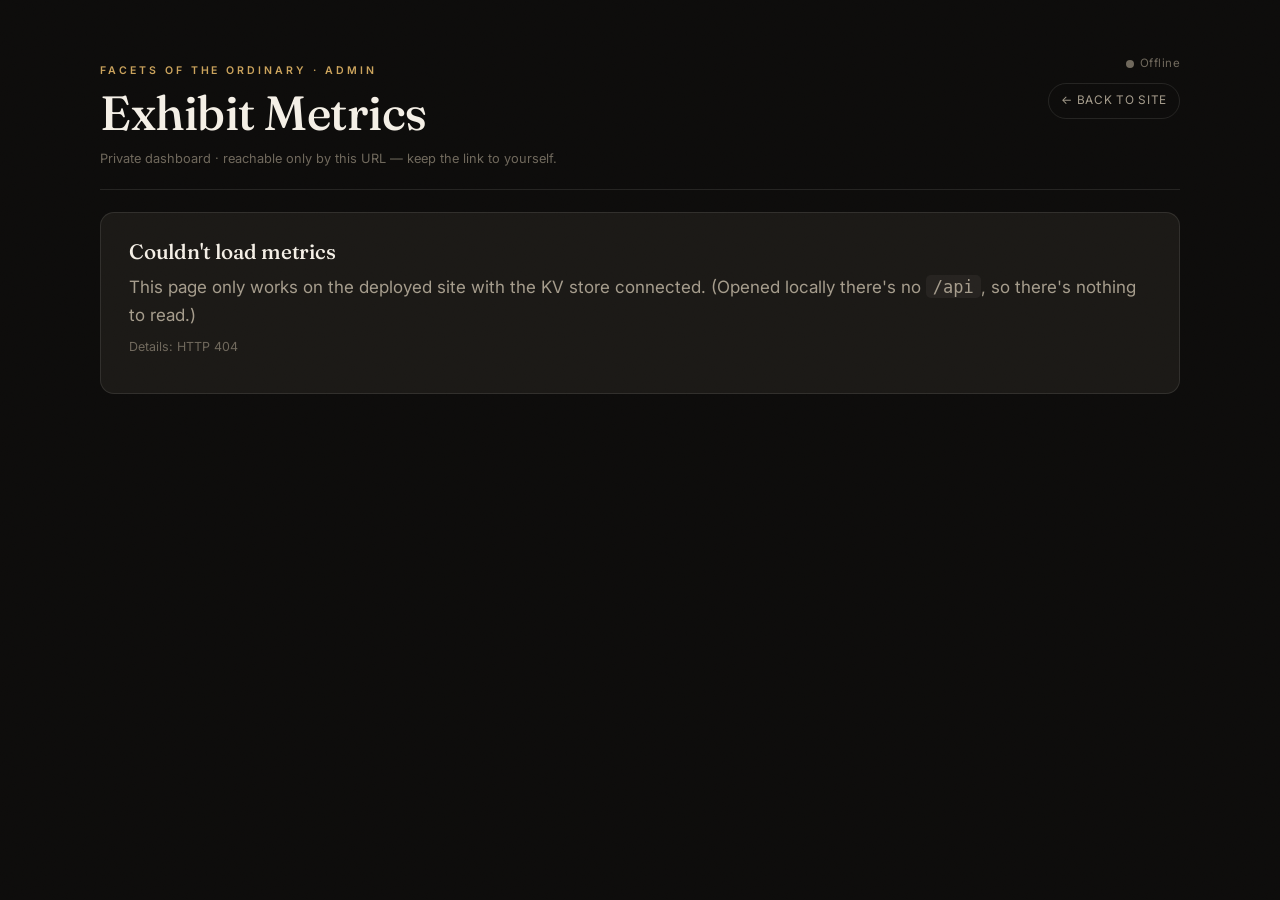
==== admin.html @ 2cab5c93 "Admin metrics: live auto-refresh + auto-generated insights; batch KV reads via pipeline - admin.js p" ====
<!DOCTYPE html>
<html lang="en">
<head>
  <meta charset="UTF-8">
  <meta name="viewport" content="width=device-width, initial-scale=1.0">
  <meta name="robots" content="noindex, nofollow">

  <link rel="icon" type="image/svg+xml" href="images/favicon.svg">
  <link rel="icon" href="images/favicon.ico" sizes="any">

  <title>Exhibit Metrics · Facets of the Ordinary</title>

  <link rel="preconnect" href="https://fonts.googleapis.com">
  <link rel="preconnect" href="https://fonts.gstatic.com" crossorigin>
  <link href="https://fonts.googleapis.com/css2?family=Fraunces:ital,opsz,wght@0,9..144,400;0,9..144,500;1,9..144,400&family=Inter:wght@400;500;600&display=swap" rel="stylesheet">

  <script>try{if(localStorage.getItem('foto_theme')==='light')document.documentElement.setAttribute('data-theme','light');}catch(e){}</script>
  <link rel="stylesheet" href="css/style.css">
</head>
<body class="admin-page">

  <main class="adm-wrap">
    <header class="adm-top">
      <div>
        <span class="adm-eyebrow">Facets of the Ordinary · Admin</span>
        <h1>Exhibit Metrics</h1>
        <p class="adm-lock">Private dashboard · reachable only by this URL — keep the link to yourself.</p>
      </div>
      <div class="adm-top-right">
        <span class="adm-live off" id="adm-live"><span class="dot"></span> Connecting…</span>
        <a class="adm-back" href="index.html">← Back to site</a>
      </div>
    </header>

    <div id="adm-app"><!-- rendered by js/admin.js --></div>
  </main>

  <script src="js/data.js"></script>
  <script src="js/admin.js"></script>
</body>
</html>
---- css/style.css ----
/* =====================================================================
   FACETS OF THE ORDINARY — Photo Exhibit
   ---------------------------------------------------------------------
   BRANDING TOKENS  ▸  Edit the values in :root below to match the exact
   palette and fonts from your AI Studio design. Everything on the site
   reads from these variables, so changing them re-skins the whole site.
   ===================================================================== */

:root {
  /* ---- Colour palette (swap to your brand colours) ---- */
  --bg:        #0d0c0b;   /* page background (warm near-black) */
  --bg-2:      #141210;   /* alternate section background     */
  --surface:   #1b1916;   /* cards, panels                    */
  --surface-2: #262320;   /* raised surfaces, inputs          */
  --text:      #f4efe6;   /* primary text (warm white)        */
  --muted:     #a59c8c;   /* secondary text                   */
  --faint:     #6f685c;   /* tertiary / hints                 */
  --accent:    #cba35c;   /* primary accent (warm gold)       */
  --accent-2:  #e7d4ab;   /* lighter accent                   */
  --line:      rgba(244, 239, 230, 0.10); /* hairline borders */
  --heart:     #ff5a6e;   /* like / heart colour              */

  /* Buttons / accent-filled controls — theme-aware (see light theme below) */
  --btn-bg:       var(--accent);   /* primary button background */
  --btn-fg:       #1a1407;         /* text ON the primary button (high contrast) */
  --btn-bg-hover: var(--accent-2);

  /* ---- Typography (swap to your brand fonts) ---- */
  --font-display: "Fraunces", "Times New Roman", serif;
  --font-body:    "Inter", system-ui, -apple-system, sans-serif;

  /* ---- Spacing / layout ---- */
  --maxw: 1280px;
  --gutter: clamp(20px, 5vw, 72px);
  --nav-h: 76px;
  --radius: 14px;
  --ease: cubic-bezier(0.22, 1, 0.36, 1);
}

/* ===================== Light theme =====================
   Activated by  <html data-theme="light">  (toggled in the nav).
   Only the colour tokens change — every component reads from them.   */
:root[data-theme="light"] {
  --bg:        #f4efe4;
  --bg-2:      #ebe3d4;
  --surface:   #fdfaf3;
  --surface-2: #efe8db;
  --text:      #211c14;
  --muted:     #5f574a;
  --faint:     #8c8474;
  --accent:    #8a5e12;   /* deeper gold — readable as text on light */
  --accent-2:  #6e4a0e;
  --line:      rgba(33, 28, 20, 0.13);
  --heart:     #e23b54;
  --btn-bg:       #211c14;   /* dark pill on light bg */
  --btn-fg:       #f6f1e6;   /* light text on the dark pill */
  --btn-bg-hover: #3a3327;
}
:root[data-theme="light"] body::after { mix-blend-mode: multiply; opacity: 0.05; }
:root[data-theme="light"] .hero-bg img { filter: brightness(0.78) saturate(0.95); }
/* keep the hero readable: its text sits over the page-colour fade at the bottom */

/* ===================== Reset / base ===================== */
*, *::before, *::after { box-sizing: border-box; margin: 0; padding: 0; }

html { scroll-behavior: smooth; -webkit-text-size-adjust: 100%; }
html.lenis, html.lenis body { height: auto; }
.lenis.lenis-smooth { scroll-behavior: auto !important; }

body {
  background: var(--bg);
  color: var(--text);
  font-family: var(--font-body);
  font-size: 17px;
  line-height: 1.65;
  -webkit-font-smoothing: antialiased;
  text-rendering: optimizeLegibility;
  overflow-x: hidden;
}

img { display: block; max-width: 100%; }
a { color: inherit; text-decoration: none; }
button { font-family: inherit; cursor: pointer; border: none; background: none; color: inherit; }
ul { list-style: none; }

h1, h2, h3, h4 { font-family: var(--font-display); font-weight: 500; line-height: 1.04; letter-spacing: -0.01em; }

.display {
  font-family: var(--font-display);
  font-weight: 400;
  font-size: clamp(2.8rem, 9vw, 8.5rem);
  line-height: 0.96;
  letter-spacing: -0.02em;
}

.eyebrow {
  font-family: var(--font-body);
  font-size: 0.74rem;
  letter-spacing: 0.32em;
  text-transform: uppercase;
  color: var(--accent);
  font-weight: 600;
}

.muted { color: var(--muted); }

/* Subtle film grain over the whole page for an exhibit feel */
body::after {
  content: "";
  position: fixed;
  inset: 0;
  pointer-events: none;
  z-index: 9999;
  opacity: 0.04;
  mix-blend-mode: overlay;
  background-image: url("data:image/svg+xml,%3Csvg xmlns='http://www.w3.org/2000/svg' width='120' height='120'%3E%3Cfilter id='n'%3E%3CfeTurbulence type='fractalNoise' baseFrequency='0.9' numOctaves='2'/%3E%3C/filter%3E%3Crect width='100%25' height='100%25' filter='url(%23n)'/%3E%3C/svg%3E");
}

.wrap { width: min(100% - calc(var(--gutter) * 2), var(--maxw)); margin-inline: auto; }
section { position: relative; }

/* ===================== Buttons ===================== */
.btn {
  display: inline-flex;
  align-items: center;
  gap: 0.6em;
  padding: 0.9em 1.6em;
  border-radius: 100px;
  font-size: 0.82rem;
  letter-spacing: 0.08em;
  text-transform: uppercase;
  font-weight: 600;
  transition: transform 0.4s var(--ease), background 0.3s, color 0.3s, border-color 0.3s;
  border: 1px solid transparent;
}
.btn .arrow { transition: transform 0.4s var(--ease); }
.btn:hover .arrow { transform: translateX(4px); }
.btn-primary { background: var(--btn-bg); color: var(--btn-fg); }
.btn-primary:hover { background: var(--btn-bg-hover); transform: translateY(-2px); }
.btn-ghost { border-color: var(--line); color: var(--text); }
.btn-ghost:hover { border-color: var(--accent); color: var(--accent); }

/* ===================== Navigation ===================== */
.nav {
  position: fixed;
  inset: 0 0 auto 0;
  height: var(--nav-h);
  display: flex;
  align-items: center;
  z-index: 1000;
  transition: background 0.5s var(--ease), backdrop-filter 0.5s, border-color 0.5s;
  border-bottom: 1px solid transparent;
}
.nav.scrolled {
  background: color-mix(in srgb, var(--bg) 78%, transparent);
  backdrop-filter: blur(16px) saturate(140%);
  border-bottom-color: var(--line);
}
.nav .wrap { display: flex; align-items: center; justify-content: space-between; width: min(100% - calc(var(--gutter)*2), var(--maxw)); }
.brand { display: flex; align-items: center; gap: 0.7rem; font-family: var(--font-display); font-size: 1.15rem; letter-spacing: -0.01em; }
.brand .mark {
  width: 30px; height: 30px; flex: none;
  border: 1.5px solid var(--accent);
  border-radius: 50%;
  display: grid; place-items: center;
  position: relative;
}
.brand .mark::before { content: ""; width: 9px; height: 9px; background: var(--accent); border-radius: 50%; }
.brand small { display: block; font-family: var(--font-body); font-size: 0.58rem; letter-spacing: 0.28em; text-transform: uppercase; color: var(--muted); margin-top: 2px; }

.nav-links { display: flex; align-items: center; gap: 2.2rem; }
.nav-links a:not(.nav-cta) { font-size: 0.82rem; letter-spacing: 0.06em; text-transform: uppercase; color: var(--muted); position: relative; padding: 0.3rem 0; transition: color 0.3s; }
.nav-links a:not(.nav-cta)::after { content: ""; position: absolute; left: 0; bottom: 0; height: 1px; width: 0; background: var(--accent); transition: width 0.35s var(--ease); }
.nav-links a:not(.nav-cta):hover, .nav-links a:not(.nav-cta).active { color: var(--text); }
.nav-links a:not(.nav-cta).active::after, .nav-links a:not(.nav-cta):hover::after { width: 100%; }

.nav-cta { font-size: 0.78rem; padding: 0.7em 1.3em; }

/* Right-side nav cluster + theme toggle */
.nav-right { display: flex; align-items: center; gap: 1.2rem; }
.theme-toggle { width: 42px; height: 42px; flex: none; border-radius: 50%; border: 1px solid var(--line); display: grid; place-items: center; color: var(--text); transition: border-color 0.3s, color 0.3s, transform 0.2s; }
.theme-toggle:hover { border-color: var(--accent); color: var(--accent); }
.theme-toggle:active { transform: scale(0.9); }
.theme-toggle svg { width: 19px; height: 19px; }
.theme-toggle .ico-moon { display: none; }
:root[data-theme="light"] .theme-toggle .ico-sun { display: none; }
:root[data-theme="light"] .theme-toggle .ico-moon { display: block; }

.burger { display: none; flex-direction: column; gap: 5px; width: 30px; height: 30px; justify-content: center; align-items: flex-end; z-index: 1100; }
.burger span { display: block; height: 2px; width: 26px; background: var(--text); transition: transform 0.4s var(--ease), opacity 0.3s, width 0.3s; }
.burger.open span:nth-child(1) { transform: translateY(7px) rotate(45deg); }
.burger.open span:nth-child(2) { opacity: 0; }
.burger.open span:nth-child(3) { transform: translateY(-7px) rotate(-45deg); width: 26px; }

/* ===================== Hero ===================== */
.hero {
  min-height: 100svh;
  display: flex;
  align-items: flex-end;
  padding-bottom: clamp(48px, 9vh, 110px);
  overflow: hidden;
}
.hero-bg { position: absolute; inset: 0; z-index: -2; }
.hero-bg img { width: 100%; height: 120%; object-fit: cover; filter: brightness(0.5) saturate(0.9); will-change: transform; }
.hero::before {
  content: ""; position: absolute; inset: 0; z-index: -1;
  background:
    /* top scrim — keeps the nav legible over bright spots */
    linear-gradient(to bottom, color-mix(in srgb, var(--bg) 90%, transparent) 0%, transparent 26%),
    /* bottom scrim — keeps the eyebrow + headline + paragraph legible */
    linear-gradient(to top, var(--bg) 8%, color-mix(in srgb, var(--bg) 62%, transparent) 50%, transparent 82%),
    /* gentle overall wash so blown-out windows don't fight the text */
    color-mix(in srgb, var(--bg) 24%, transparent);
}
.hero .wrap { width: min(100% - calc(var(--gutter)*2), var(--maxw)); }
.hero-eyebrow { display: flex; align-items: center; gap: 1rem; margin-bottom: 1.6rem; }
.hero-eyebrow .rule { height: 1px; width: 60px; background: var(--accent); display: inline-block; }
.hero h1 { max-width: 16ch; }
.hero h1 em { font-style: italic; color: var(--accent-2); }
.hero-sub { margin-top: 1.8rem; max-width: 46ch; font-size: 1.05rem; color: var(--muted); }
.hero-actions { margin-top: 2.6rem; display: flex; flex-wrap: wrap; gap: 1rem; }

.scroll-cue { position: absolute; left: 50%; bottom: 26px; transform: translateX(-50%); display: flex; flex-direction: column; align-items: center; gap: 0.6rem; color: var(--faint); font-size: 0.62rem; letter-spacing: 0.3em; text-transform: uppercase; }
.scroll-cue .line { width: 1px; height: 46px; background: linear-gradient(var(--accent), transparent); position: relative; overflow: hidden; }
.scroll-cue .line::after { content: ""; position: absolute; top: -50%; left: 0; width: 100%; height: 50%; background: var(--accent); animation: cue 2s var(--ease) infinite; }
@keyframes cue { 0% { top: -50%; } 100% { top: 100%; } }

/* ===================== Reveal animations ===================== */
.reveal { opacity: 0; transform: translateY(38px); transition: opacity 0.9s var(--ease), transform 0.9s var(--ease); }
.reveal.in { opacity: 1; transform: none; }
.reveal-delay-1 { transition-delay: 0.12s; }
.reveal-delay-2 { transition-delay: 0.24s; }
.reveal-delay-3 { transition-delay: 0.36s; }

/* Word-by-word statement reveal */
.statement { padding: clamp(90px, 16vh, 200px) 0; }
.statement p { font-family: var(--font-display); font-weight: 400; font-size: clamp(1.7rem, 4.4vw, 3.4rem); line-height: 1.22; letter-spacing: -0.01em; max-width: 22ch; }
.statement .word { display: inline-block; opacity: 0.16; transition: opacity 0.5s var(--ease); }
.statement .word.lit { opacity: 1; }
.statement .accent { color: var(--accent); }

/* ===================== Immersive 3D corridor ===================== */
.corridor {
  height: 100vh;
  background: radial-gradient(120% 100% at 50% 0%, var(--bg-2), var(--bg));
  overflow: hidden;
}
.corridor-stage {
  position: absolute;
  inset: 0;
  perspective: 1100px;
  perspective-origin: 50% 46%;
}
.corridor-track {
  position: absolute;
  inset: 0;
  transform-style: preserve-3d;
  will-change: transform;
}
.corridor .frame {
  position: absolute;
  top: 50%;
  left: 50%;
  width: 280px;
  margin: -190px 0 0 -140px;
  transform-style: preserve-3d;
}
.corridor .frame .matte {
  background: #100e0c;
  padding: 14px;
  border: 1px solid var(--line);
  box-shadow: 0 30px 80px rgba(0,0,0,0.6);
}
.corridor .frame img { width: 100%; height: 320px; object-fit: cover; filter: brightness(0.92); }
/* The matte behind each frame is always dark in both themes, so the caption
   text is always light (never the theme text colour, which is dark in light mode). */
.corridor .frame .cap { margin-top: 10px; font-size: 0.7rem; letter-spacing: 0.05em; color: rgba(244, 239, 230, 0.62); display: flex; justify-content: space-between; gap: 1rem; }
.corridor .frame .cap b { color: #f4efe6; font-weight: 600; }
/* depth fog */
.corridor::after {
  content: ""; position: absolute; inset: 0; pointer-events: none;
  background: radial-gradient(70% 60% at 50% 46%, transparent 30%, var(--bg) 92%);
}
.corridor-intro {
  position: absolute; z-index: 5; left: 50%; top: 12%; transform: translateX(-50%);
  text-align: center; width: 90%; pointer-events: none;
}
.corridor-intro h2 { font-size: clamp(2rem, 6vw, 4.5rem); }
.corridor-floor {
  position: absolute; left: 50%; bottom: 0; width: 200%; height: 50%;
  transform: translateX(-50%) rotateX(78deg);
  transform-origin: bottom;
  background:
    linear-gradient(transparent, rgba(203,163,92,0.05)),
    repeating-linear-gradient(90deg, transparent 0 78px, rgba(244,239,230,0.05) 78px 80px);
  pointer-events: none; opacity: 0.5;
}

/* ===================== Featured works (parallax blocks) ===================== */
.featured { padding: clamp(70px, 12vh, 150px) 0; }
.feat-head { display: flex; justify-content: space-between; align-items: flex-end; gap: 2rem; flex-wrap: wrap; margin-bottom: clamp(40px, 7vh, 90px); }
.feat-head h2 { font-size: clamp(2.2rem, 6vw, 4.8rem); max-width: 14ch; }
.feat-row { display: grid; grid-template-columns: 1fr 1fr; gap: clamp(28px, 5vw, 90px); align-items: center; margin-bottom: clamp(70px, 14vh, 170px); }
.feat-row:nth-child(even) .feat-media { order: 2; }
.feat-media { overflow: hidden; border-radius: var(--radius); position: relative; aspect-ratio: 4/5; }
.feat-media img { width: 100%; height: 116%; object-fit: cover; will-change: transform; }
.feat-media .tag { position: absolute; top: 16px; left: 16px; background: color-mix(in srgb, var(--bg) 70%, transparent); backdrop-filter: blur(8px); padding: 0.4em 0.9em; border-radius: 100px; font-size: 0.68rem; letter-spacing: 0.16em; text-transform: uppercase; color: var(--accent-2); }
.feat-body .num { font-family: var(--font-display); font-size: 1rem; color: var(--accent); display: block; margin-bottom: 1rem; }
.feat-body h3 { font-size: clamp(1.8rem, 4vw, 3rem); margin-bottom: 1rem; }
.feat-body h3 em { font-style: italic; color: var(--accent-2); }
.feat-body p { color: var(--muted); max-width: 42ch; margin-bottom: 1.5rem; }
.feat-by { display: flex; align-items: center; gap: 0.8rem; font-size: 0.85rem; }
.feat-by img { width: 38px; height: 38px; border-radius: 50%; object-fit: cover; }
.feat-by span { color: var(--faint); }
.feat-head > div { max-width: 60ch; }

/* ===================== The Collection (paginated grid) ===================== */
.collection .feat-head { margin-bottom: clamp(32px, 5vh, 60px); }
.col-grid { display: grid; grid-template-columns: repeat(4, 1fr); gap: 18px; }
.col-card { position: relative; aspect-ratio: 4/5; border-radius: var(--radius); overflow: hidden; background: var(--surface); display: block; }
.col-card img { width: 100%; height: 100%; object-fit: cover; transition: transform 0.7s var(--ease); }
.col-card:hover img { transform: scale(1.06); }
.col-tag { position: absolute; top: 10px; left: 10px; font-size: 0.62rem; letter-spacing: 0.16em; text-transform: uppercase; background: color-mix(in srgb, var(--bg) 60%, transparent); backdrop-filter: blur(6px); color: var(--accent-2); padding: 0.35em 0.75em; border-radius: 100px; }
.col-card .ov { position: absolute; inset: auto 0 0 0; padding: 1.4rem 1rem 1rem; background: linear-gradient(transparent, rgba(0,0,0,0.85)); opacity: 0; transform: translateY(10px); transition: opacity 0.4s, transform 0.4s var(--ease); }
.col-card:hover .ov { opacity: 1; transform: none; }
.col-card .ov h4 { font-family: var(--font-display); font-size: 1.1rem; color: #fff; }
.col-card .ov span { font-size: 0.76rem; color: rgba(255,255,255,0.72); }

.col-pager { display: flex; justify-content: center; align-items: center; gap: 0.4rem; margin-top: clamp(32px, 5vh, 56px); flex-wrap: wrap; }
.col-pager button { min-width: 44px; height: 44px; padding: 0 0.85rem; border-radius: 100px; border: 1px solid var(--line); color: var(--muted); font-family: var(--font-body); font-size: 0.9rem; transition: border-color 0.3s, color 0.3s, background 0.3s; }
.col-pager button:hover:not(:disabled):not(.active) { border-color: var(--accent); color: var(--text); }
.col-pager button.active { background: var(--btn-bg); color: var(--btn-fg); border-color: var(--btn-bg); }
.col-pager button:disabled { opacity: 0.35; cursor: not-allowed; }

/* ===================== Stats ===================== */
.stats { padding: clamp(60px, 10vh, 120px) 0; border-block: 1px solid var(--line); background: var(--bg-2); }
.stats-grid { display: grid; grid-template-columns: repeat(4, 1fr); gap: 2rem; }
.stat .n { font-family: var(--font-display); font-size: clamp(2.6rem, 6vw, 4.6rem); color: var(--accent-2); line-height: 1; }
.stat .l { color: var(--muted); font-size: 0.82rem; letter-spacing: 0.04em; margin-top: 0.6rem; }

/* ===================== Instructor / adviser ===================== */
.mentor { padding: clamp(70px, 12vh, 150px) 0; border-block: 1px solid var(--line); background: var(--bg-2); }
.mentor-inner { display: grid; grid-template-columns: 320px 1fr; gap: clamp(28px, 5vw, 72px); align-items: center; }
.mentor-portrait { aspect-ratio: 4/5; border-radius: var(--radius); overflow: hidden; }
.mentor-portrait img { width: 100%; height: 100%; object-fit: cover; }
.mentor-foreword { font-family: var(--font-display); font-style: italic; font-size: clamp(1.5rem, 3vw, 2.4rem); line-height: 1.3; color: var(--text); margin: 1.1rem 0 1.6rem; max-width: 28ch; }
.mentor-name { font-family: var(--font-display); font-size: 1.6rem; }
.mentor-role { color: var(--muted); font-size: 0.9rem; margin-top: 0.3rem; }
@media (max-width: 860px) {
  .mentor-inner { grid-template-columns: 1fr; }
  .mentor-portrait { max-width: 260px; }
}

/* ===================== CTA ===================== */
.cta { padding: clamp(90px, 18vh, 220px) 0; text-align: center; }
.cta h2 { font-size: clamp(2.6rem, 9vw, 7rem); }
.cta h2 em { font-style: italic; color: var(--accent); }
.cta p { color: var(--muted); margin: 1.4rem auto 2.6rem; max-width: 44ch; }

/* ===================== Footer ===================== */
.footer { border-top: 1px solid var(--line); padding: clamp(50px, 8vh, 90px) 0 40px; background: var(--bg-2); }
.footer-grid { display: grid; grid-template-columns: 1.5fr 1fr 1fr; gap: 2.5rem; margin-bottom: 3rem; }
.footer h4 { font-family: var(--font-body); font-size: 0.74rem; letter-spacing: 0.22em; text-transform: uppercase; color: var(--faint); margin-bottom: 1.2rem; }
.footer .lead { font-family: var(--font-display); font-size: 1.5rem; max-width: 26ch; }
.footer a { color: var(--muted); display: block; padding: 0.3rem 0; transition: color 0.3s; }
.footer a:hover { color: var(--accent); }
.footer-bottom { border-top: 1px solid var(--line); padding-top: 1.6rem; display: flex; justify-content: space-between; flex-wrap: wrap; gap: 1rem; font-size: 0.78rem; color: var(--faint); }

/* ===================== Page header (gallery/photographers) ===================== */
.page-head { padding: calc(var(--nav-h) + clamp(50px, 10vh, 120px)) 0 clamp(36px, 6vh, 70px); }
.page-head h1 { font-size: clamp(2.6rem, 8vw, 6rem); }
.page-head h1 em { font-style: italic; color: var(--accent); }
.page-head p { color: var(--muted); max-width: 52ch; margin-top: 1.2rem; }

/* ===================== Gallery grid ===================== */
.filters { display: flex; flex-wrap: wrap; gap: 0.7rem; padding-bottom: clamp(28px, 5vh, 50px); }
.filters button { padding: 0.6em 1.2em; border-radius: 100px; border: 1px solid var(--line); font-size: 0.78rem; letter-spacing: 0.06em; text-transform: uppercase; color: var(--muted); transition: all 0.3s; }
.filters button:hover { border-color: var(--accent); color: var(--text); }
.filters button.active { background: var(--btn-bg); color: var(--btn-fg); border-color: var(--btn-bg); }

.grid { columns: 3; column-gap: 22px; padding-bottom: clamp(70px, 12vh, 140px); }
.card { break-inside: avoid; margin-bottom: 22px; position: relative; border-radius: var(--radius); overflow: hidden; cursor: pointer; background: var(--surface); transition: opacity 0.6s var(--ease), transform 0.5s var(--ease), filter 0.5s var(--ease), box-shadow 0.4s var(--ease); }
.card img { width: 100%; transition: transform 0.7s var(--ease), filter 0.6s; }
.card:hover img { transform: scale(1.05); }

/* Scroll-in reveal: each photo "develops" — blurred + dim + low, then sharpens as it enters view */
.card.reveal { opacity: 0; transform: translateY(26px) scale(0.985); filter: blur(14px) brightness(0.7); }
.card.reveal.in { opacity: 1; transform: none; filter: none; }

/* Hover spotlight: blur + dim the rest of the wall, keep the focused photo sharp */
@media (hover: hover) {
  .grid:hover .card:not(:hover) { filter: blur(4px) brightness(0.55) saturate(0.9); transform: scale(0.985); }
  .grid:hover .card:hover { filter: none; transform: translateY(-5px); z-index: 2; box-shadow: 0 36px 80px rgba(0,0,0,0.5), 0 0 60px -12px var(--accent); }
}
@media (prefers-reduced-motion: reduce) {
  .card.reveal { opacity: 1; transform: none; filter: none; transition: none; }
  .grid:hover .card:not(:hover), .grid:hover .card:hover { filter: none; transform: none; }
}
/* Overlay always sits over a photo + dark scrim, so its text is light in
   BOTH themes (never inherit the theme text colour, which is dark in light mode). */
.card-info { position: absolute; inset: auto 0 0 0; padding: 2.6rem 1.2rem 1.1rem; background: linear-gradient(to top, rgba(0,0,0,0.92) 0%, rgba(0,0,0,0.78) 32%, rgba(0,0,0,0.35) 68%, transparent 100%); opacity: 0; transform: translateY(10px); transition: opacity 0.4s, transform 0.4s var(--ease); }
.card:hover .card-info { opacity: 1; transform: none; }
.card-info h3 { font-size: 1.2rem; color: #ffffff; text-shadow: 0 1px 4px rgba(0,0,0,0.55); }
.card-info .by { font-size: 0.78rem; color: rgba(255,255,255,0.85); margin-top: 0.2rem; text-shadow: 0 1px 4px rgba(0,0,0,0.55); }
.card-meta { position: absolute; top: 12px; right: 12px; display: flex; gap: 0.4rem; align-items: center; background: color-mix(in srgb, var(--bg) 60%, transparent); backdrop-filter: blur(6px); padding: 0.35em 0.7em; border-radius: 100px; font-size: 0.72rem; opacity: 0; transition: opacity 0.4s; }
.card:hover .card-meta { opacity: 1; }
.card-meta svg { width: 13px; height: 13px; }

/* ===================== Lightbox / photo viewer ===================== */
.lightbox { position: fixed; inset: 0; z-index: 2000; display: none; background:
    radial-gradient(130% 120% at 28% 18%, rgba(0,0,0,0.80), rgba(0,0,0,0.965) 68%),
    color-mix(in srgb, var(--bg) 55%, black);
  backdrop-filter: blur(18px) saturate(115%); overflow-y: auto; overscroll-behavior: contain; }
.lightbox.open { display: block; animation: lbFade 0.5s var(--ease) both; }
@keyframes lbFade { from { opacity: 0; } to { opacity: 1; } }
/* The viewer is an immersive dark room in BOTH light and dark themes, so every
   title, caption and label stays legible on the dark backdrop. Re-map the design
   tokens to their dark values within the lightbox only. */
.lightbox {
  --bg: #0d0c0b; --bg-2: #141210; --surface: #1b1916; --surface-2: #262320;
  --text: #f4efe6; --muted: #a89e8d; --faint: #877f71;
  --accent: #cba35c; --accent-2: #e7d4ab;
  --line: rgba(244, 239, 230, 0.13);
  --btn-bg: #cba35c; --btn-fg: #1a1407; --btn-bg-hover: #e7d4ab;
  color: var(--text);   /* base colour so inherited text (title, name, counts) stays light in both themes */
}
.lb-meta h2, .lb-author .nm, .like-count { color: var(--text); }
.lb-inner { min-height: 100%; display: flex; flex-direction: column; align-items: center; padding: clamp(56px, 7vh, 92px) clamp(14px, 3vw, 40px) clamp(40px, 7vh, 90px); }

/* The coverflow stage: blurred neighbours flank the big, sharp focused photo */
.lb-stage-row { position: relative; width: 100%; display: flex; align-items: center; justify-content: center; gap: clamp(14px, 3vw, 48px); padding: 2.5vh 0; overflow: hidden; }
.lb-deck { display: flex; align-items: center; justify-content: center; gap: clamp(14px, 3vw, 48px); width: 100%; }
.lb-side { flex: 0 0 clamp(120px, 20vw, 340px); height: clamp(34vh, 46vh, 60vh); object-fit: cover; border-radius: 6px; opacity: 0.5; transform: scale(0.9); filter: blur(7px) brightness(0.48) saturate(0.85); box-shadow: 0 30px 70px rgba(0,0,0,0.55); cursor: pointer; transition: opacity 0.55s var(--ease), filter 0.55s var(--ease), transform 0.55s var(--ease); }
.lb-side:hover { opacity: 0.8; filter: blur(4px) brightness(0.62) saturate(0.95); transform: scale(0.93); }
.lb-focus { position: relative; flex: 0 0 auto; display: flex; align-items: center; justify-content: center; }
.lb-focus img { display: block; max-height: min(78vh, 880px); max-width: min(60vw, 900px); width: auto; object-fit: contain; border-radius: 4px; box-shadow: 0 55px 140px rgba(0,0,0,0.78), 0 0 0 1px rgba(255,255,255,0.06); will-change: transform, opacity; }
/* soft spotlight glow behind the focused photograph */
.lb-focus::before { content: ""; position: absolute; top: 50%; left: 50%; transform: translate(-50%, -50%); width: 88%; height: 84%; border-radius: 50%; background: radial-gradient(closest-side, color-mix(in srgb, var(--accent) 16%, transparent), transparent 72%); filter: blur(48px); z-index: -1; pointer-events: none; }
.lightbox.open .lb-info { animation: lbInfoIn 0.65s var(--ease) both; }
@keyframes lbInfoIn { from { opacity: 0; transform: translateY(26px); } to { opacity: 1; transform: none; } }
@media (prefers-reduced-motion: reduce) {
  .lightbox.open .lb-info { animation: none; }
}

/* ---- Exhibition transition: walking frame to frame in the viewer ---- */
.lb-enter-next { animation: lbEnterNext 0.55s var(--ease) both; }
.lb-enter-prev { animation: lbEnterPrev 0.55s var(--ease) both; }
.lb-enter-open { animation: lbEnterOpen 0.6s var(--ease) both; }
@keyframes lbEnterNext { from { opacity: 0; transform: translateX(46px) scale(0.965); } to { opacity: 1; transform: none; } }
@keyframes lbEnterPrev { from { opacity: 0; transform: translateX(-46px) scale(0.965); } to { opacity: 1; transform: none; } }
@keyframes lbEnterOpen { from { opacity: 0; transform: scale(0.93); } to { opacity: 1; transform: none; } }
/* The title / caption / author rise in a gentle stagger as the photo changes */
.lb-meta.lb-rise > * { animation: lbRise 0.6s var(--ease) both; }
.lb-meta.lb-rise > .lb-cat { animation-delay: 0.04s; }
.lb-meta.lb-rise > h2 { animation-delay: 0.10s; }
.lb-meta.lb-rise > p { animation-delay: 0.18s; }
.lb-meta.lb-rise > .lb-author { animation-delay: 0.26s; }
@keyframes lbRise { from { opacity: 0; transform: translateY(16px); } to { opacity: 1; transform: none; } }
@media (prefers-reduced-motion: reduce) {
  .lb-enter-next, .lb-enter-prev, .lb-enter-open, .lb-meta.lb-rise > * { animation: none; }
}

.lb-heart-burst { position: absolute; top: 50%; left: 50%; transform: translate(-50%, -50%); width: 120px; height: 120px; pointer-events: none; opacity: 0; }
.lb-heart-burst.go { animation: burst 0.9s var(--ease); }
@keyframes burst { 0% { opacity: 0; transform: translate(-50%, -50%) scale(0.2); } 15% { opacity: 1; } 50% { opacity: 1; transform: translate(-50%, -50%) scale(1.1); } 100% { opacity: 0; transform: translate(-50%, -50%) scale(1.3); } }

/* Title, caption and meta sit below the focused photograph, centred on the page */
.lb-info { width: 100%; max-width: 820px; margin-top: clamp(24px, 4vh, 46px); }
.lb-meta { text-align: left; }
.lb-cat { font-size: 0.68rem; letter-spacing: 0.34em; text-transform: uppercase; color: var(--accent); font-weight: 600; }
.lb-meta h2 { font-family: var(--font-display); font-weight: 500; font-size: clamp(1.9rem, 3.4vw, 3rem); line-height: 1.05; letter-spacing: -0.015em; margin: 0.7rem 0 0.95rem; }
.lb-meta p { color: var(--muted); font-size: 1rem; line-height: 1.75; max-width: 72ch; }
.lb-author { display: flex; align-items: center; gap: 0.85rem; margin-top: 1.7rem; }
.lb-author img { width: 46px; height: 46px; border-radius: 50%; object-fit: cover; box-shadow: 0 0 0 1px var(--line); }
.lb-author .nm { font-weight: 600; font-size: 0.92rem; }
.lb-author .ro { color: var(--faint); font-size: 0.76rem; letter-spacing: 0.02em; margin-top: 0.1rem; }

.lb-actions { display: flex; align-items: center; gap: 0.5rem; padding: 1.1rem 0; margin-top: 1.5rem; border-top: 1px solid var(--line); border-bottom: 1px solid var(--line); }
.icon-btn { width: 44px; height: 44px; border-radius: 50%; display: grid; place-items: center; transition: background 0.3s, transform 0.2s, color 0.3s; color: var(--text); }
.icon-btn:hover { background: var(--surface-2); }
.icon-btn:active { transform: scale(0.88); }
.icon-btn svg { width: 24px; height: 24px; }
.like-btn.liked { color: var(--heart); }
.like-btn.liked svg { fill: var(--heart); animation: pop 0.4s var(--ease); }
@keyframes pop { 0%,100% { transform: scale(1); } 40% { transform: scale(1.35); } }
.like-count { font-weight: 600; font-size: 0.9rem; margin-right: auto; padding-left: 0.3rem; }
.share-wrap { position: relative; }
.share-menu { position: absolute; top: calc(100% + 10px); right: 0; background: var(--surface-2); border: 1px solid var(--line); border-radius: 12px; padding: 0.5rem; display: none; flex-direction: column; gap: 0.2rem; min-width: 200px; box-shadow: 0 20px 60px rgba(0,0,0,0.5); z-index: 20; }
.share-menu.open { display: flex; }
.share-menu a, .share-menu button { display: flex; align-items: center; gap: 0.7rem; padding: 0.6rem 0.8rem; border-radius: 8px; font-size: 0.85rem; text-align: left; transition: background 0.2s; width: 100%; }
.share-menu a:hover, .share-menu button:hover { background: var(--surface); }
.share-menu svg { width: 18px; height: 18px; }

.lb-comments { padding: clamp(22px, 3vh, 34px) 0 0.4rem; }
.lb-comments h4 { font-family: var(--font-body); font-size: 0.74rem; letter-spacing: 0.18em; text-transform: uppercase; color: var(--faint); margin-bottom: 1.2rem; }
.comment { display: flex; gap: 0.8rem; margin-bottom: 1.3rem; }
.comment .av { width: 34px; height: 34px; border-radius: 50%; flex: none; background: var(--surface-2); display: grid; place-items: center; font-size: 0.8rem; font-weight: 600; color: var(--accent); }
.comment .c-body { font-size: 0.9rem; }
.comment .c-body .who { font-weight: 600; margin-right: 0.5rem; }
.comment .c-body .when { color: var(--faint); font-size: 0.74rem; }
.comment .c-text { color: var(--muted); margin-top: 0.15rem; }

.lb-form { padding: 1rem 0 0; display: flex; flex-direction: column; gap: 0.6rem; }
.lb-form input, .lb-form textarea { width: 100%; background: var(--surface-2); border: 1px solid var(--line); border-radius: 10px; padding: 0.7rem 0.9rem; color: var(--text); font-family: inherit; font-size: 0.9rem; resize: none; }
.lb-form input:focus, .lb-form textarea:focus { outline: none; border-color: var(--accent); }
.lb-form .row { display: flex; gap: 0.6rem; }
.lb-form .row input { flex: 1; }
.lb-form button { background: var(--btn-bg); color: var(--btn-fg); border-radius: 10px; padding: 0 1.3rem; font-weight: 600; font-size: 0.85rem; }

.lb-close { position: absolute; top: 24px; right: 24px; z-index: 10; width: 48px; height: 48px; border-radius: 50%; background: color-mix(in srgb, var(--bg) 45%, transparent); backdrop-filter: blur(8px); border: 1px solid var(--line); color: var(--text); display: grid; place-items: center; transition: transform 0.4s var(--ease), background 0.3s, border-color 0.3s; }
.lb-close:hover { transform: rotate(90deg); background: color-mix(in srgb, var(--bg) 70%, transparent); border-color: var(--accent); color: var(--accent); }
.lb-close svg { width: 22px; height: 22px; }
.lb-nav { position: absolute; top: 50%; transform: translateY(-50%); width: 54px; height: 54px; border-radius: 50%; background: color-mix(in srgb, var(--bg) 38%, transparent); backdrop-filter: blur(8px); border: 1px solid var(--line); color: var(--text); display: grid; place-items: center; z-index: 10; transition: background 0.3s, border-color 0.3s, color 0.3s, transform 0.3s var(--ease); }
.lb-nav:hover { background: color-mix(in srgb, var(--bg) 64%, transparent); border-color: var(--accent); color: var(--accent); }
.lb-prev { left: clamp(8px, 2.5vw, 38px); } .lb-next { right: clamp(8px, 2.5vw, 38px); }
.lb-prev:hover { transform: translateY(-50%) translateX(-3px); }
.lb-next:hover { transform: translateY(-50%) translateX(3px); }
.lb-nav svg { width: 24px; height: 24px; }

/* ===================== Photographers ===================== */
.ph-grid { display: grid; grid-template-columns: repeat(2, 1fr); gap: clamp(28px, 4vw, 56px); padding-bottom: clamp(70px, 12vh, 140px); }
.ph-card { display: grid; grid-template-columns: 200px 1fr; gap: 1.8rem; align-items: start; }
.ph-portrait { aspect-ratio: 4/5; border-radius: var(--radius); overflow: hidden; }
.ph-portrait img { width: 100%; height: 100%; object-fit: cover; transition: transform 0.7s var(--ease); }
.ph-card:hover .ph-portrait img { transform: scale(1.05); }
.ph-card .ph-cat { font-size: 0.7rem; letter-spacing: 0.2em; text-transform: uppercase; color: var(--accent); }
.ph-card h3 { font-size: 1.7rem; margin: 0.4rem 0 0.5rem; }
.ph-loc { display: flex; align-items: center; gap: 0.4rem; color: var(--faint); font-size: 0.78rem; letter-spacing: 0.04em; margin-bottom: 0.9rem; }
.ph-loc svg { width: 14px; height: 14px; color: var(--accent); }
.ph-quote { font-family: var(--font-display); font-style: italic; font-size: 1.15rem; line-height: 1.35; color: var(--accent-2); border-left: 2px solid var(--accent); padding-left: 1rem; margin-bottom: 1.1rem; }
.ph-card p { color: var(--muted); font-size: 0.92rem; }
.ph-stats { display: flex; gap: 1.6rem; margin-top: 1.2rem; }
.ph-stats div b { font-family: var(--font-display); font-size: 1.4rem; color: var(--accent-2); }
.ph-stats div span { display: block; font-size: 0.72rem; color: var(--faint); letter-spacing: 0.05em; }
.ph-socials { display: flex; gap: 0.6rem; margin-top: 1.2rem; }
.ph-socials a { width: 36px; height: 36px; border-radius: 50%; border: 1px solid var(--line); display: grid; place-items: center; transition: all 0.3s; }
.ph-socials a:hover { border-color: var(--accent); color: var(--accent); }
.ph-socials svg { width: 16px; height: 16px; }

/* ===================== Toast ===================== */
.toast { position: fixed; bottom: 30px; left: 50%; transform: translateX(-50%) translateY(120%); background: var(--surface-2); border: 1px solid var(--line); color: var(--text); padding: 0.9rem 1.4rem; border-radius: 100px; font-size: 0.88rem; z-index: 3000; transition: transform 0.5s var(--ease); box-shadow: 0 20px 50px rgba(0,0,0,0.5); }
.toast.show { transform: translateX(-50%) translateY(0); }

/* ===================== FAQ page ===================== */
.faq-wrap { max-width: 800px; padding-bottom: clamp(80px, 14vh, 160px); }

/* Shared section rhythm + eyebrow hierarchy */
.faq-about, .faq-list { padding-block: clamp(44px, 7vh, 84px); }
.faq-about .eyebrow, .faq-list-head .eyebrow { display: block; margin-bottom: 1.1rem; }

/* About the project */
.faq-about { border-bottom: 1px solid var(--line); }
.faq-about h2 { font-size: clamp(1.9rem, 3.6vw, 2.9rem); line-height: 1.08; letter-spacing: -0.015em; margin-bottom: 1.9rem; max-width: 20ch; text-wrap: balance; }
.faq-about p { color: var(--muted); line-height: 1.85; margin-bottom: 1.35rem; max-width: 66ch; text-wrap: pretty; }
.faq-about p.lead { font-size: 1.18rem; line-height: 1.7; color: var(--text); margin-bottom: 1.7rem; }
.faq-about p:last-child { margin-bottom: 0; }

/* Q & A list */
.faq-list-head { margin-bottom: clamp(1.6rem, 3.5vh, 2.6rem); }
.faq-list-title { font-size: clamp(1.6rem, 3vw, 2.3rem); line-height: 1.1; letter-spacing: -0.01em; text-wrap: balance; }
.faq-item { border-bottom: 1px solid var(--line); }
.faq-item:first-of-type { border-top: 1px solid var(--line); }
.faq-item summary { list-style: none; cursor: pointer; display: flex; align-items: flex-start; justify-content: space-between; gap: 2rem; padding: 1.55rem 0; font-family: var(--font-display); font-weight: 500; font-size: clamp(1.15rem, 2vw, 1.45rem); line-height: 1.3; color: var(--text); transition: color 0.3s; text-wrap: balance; }
.faq-item summary::-webkit-details-marker { display: none; }
.faq-item summary:hover { color: var(--accent); }
.faq-item summary::after { content: ""; flex: none; width: 20px; height: 20px; margin-top: 0.35rem; transition: transform 0.35s var(--ease); background:
    linear-gradient(var(--accent), var(--accent)) center / 2px 100% no-repeat,
    linear-gradient(var(--accent), var(--accent)) center / 100% 2px no-repeat; }
.faq-item[open] summary::after { transform: rotate(135deg); }
.faq-answer p { color: var(--muted); line-height: 1.85; padding: 0.1rem 0 1.7rem; max-width: 62ch; text-wrap: pretty; }
.faq-answer a { color: var(--accent); text-decoration: underline; text-underline-offset: 3px; }
.faq-item[open] .faq-answer { animation: faqOpen 0.45s var(--ease); }
@keyframes faqOpen { from { opacity: 0; transform: translateY(-8px); } to { opacity: 1; transform: none; } }

/* Closing call to action */
.faq-cta { text-align: center; padding-top: clamp(64px, 11vh, 120px); }
.faq-cta > p { font-family: var(--font-display); font-size: clamp(1.7rem, 3vw, 2.5rem); margin-bottom: 1.7rem; }
.faq-cta-actions { display: flex; gap: 1rem; justify-content: center; flex-wrap: wrap; }
@media (prefers-reduced-motion: reduce) { .faq-item[open] .faq-answer { animation: none; } }

/* Embedded evaluation form */
.faq-evaluate { padding-top: clamp(54px, 9vh, 100px); margin-top: clamp(40px, 7vh, 80px); border-top: 1px solid var(--line); scroll-margin-top: 96px; }
.faq-evaluate .eyebrow { display: block; margin-bottom: 1.1rem; }
.faq-evaluate h2 { font-size: clamp(1.7rem, 3vw, 2.4rem); line-height: 1.1; letter-spacing: -0.01em; margin-bottom: 0.9rem; text-wrap: balance; }
.faq-evaluate > p { color: var(--muted); line-height: 1.8; max-width: 60ch; margin-bottom: 2rem; text-wrap: pretty; }
.form-embed { background: var(--surface); border: 1px solid var(--line); border-radius: var(--radius); padding: clamp(8px, 2vw, 16px); box-shadow: 0 24px 60px rgba(0,0,0,0.18); }
.form-embed iframe { display: block; width: 100%; height: 1320px; border: 0; border-radius: 8px; background: #fff; }
@media (max-width: 560px) { .form-embed iframe { height: 1500px; } }

/* ===================== Responsive ===================== */
@media (max-width: 1024px) {
  .grid { columns: 2; }
  .col-grid { grid-template-columns: repeat(3, 1fr); }
  .lb-side { flex-basis: clamp(90px, 16vw, 200px); }
  .lb-focus img { max-width: 70vw; }
}
@media (max-width: 860px) {
  body { font-size: 16px; }
  /* IMPORTANT: a backdrop-filter on .nav would re-anchor the fixed menu
     overlay to the nav bar (collapsing it). Use a solid bg on mobile so the
     full-screen menu stays anchored to the viewport. */
  .nav.scrolled { background: var(--bg); backdrop-filter: none; }
  .nav-links { position: fixed; inset: 0; z-index: 1050; flex-direction: column; justify-content: center; gap: 2.4rem; background: var(--bg); transform: translateX(100%); transition: transform 0.5s var(--ease); }
  .nav-links.open { transform: none; }
  /* match the :not(.nav-cta) specificity used above, or the size won't apply */
  .nav-links a:not(.nav-cta) { font-size: 1.5rem; color: var(--text); }
  .nav-cta { display: none; }
  .burger { display: flex; }
  .scroll-cue { display: none; }  /* would overlap the hero buttons on tall phones */
  .feat-row { grid-template-columns: 1fr; gap: 2rem; }
  .feat-row:nth-child(even) .feat-media { order: 0; }
  .col-grid { grid-template-columns: repeat(2, 1fr); }
  .stats-grid { grid-template-columns: repeat(2, 1fr); gap: 2.5rem 1rem; }
  .footer-grid { grid-template-columns: 1fr; gap: 2rem; }
  .ph-grid { grid-template-columns: 1fr; }
  /* Lightbox on mobile: hide the side previews, photo goes full width */
  .lb-side { display: none; }
  .lb-focus img { max-width: 92vw; max-height: 60vh; }
  .lb-info { max-width: 92vw; }
  .lb-prev { left: 12px; } .lb-next { right: 12px; }
}
@media (max-width: 560px) {
  .grid { columns: 1; }
  .corridor .frame { width: 200px; margin-left: -100px; }
  .ph-card { grid-template-columns: 120px 1fr; gap: 1.2rem; }
}

/* Corridor → simple swipeable strip on phones (3D walk-through is desktop-only) */
@media (max-width: 768px) {
  .corridor.is-flat { height: auto; min-height: 0; padding: clamp(60px, 10vh, 110px) 0; }
  .corridor.is-flat .corridor-intro {
    position: relative; left: auto; top: auto; transform: none; width: auto;
    text-align: left; padding: 0 var(--gutter); margin-bottom: 1.8rem; pointer-events: auto;
  }
  .corridor.is-flat .corridor-intro h2 { font-size: clamp(2.4rem, 11vw, 3.4rem); }
  .corridor.is-flat .corridor-stage { position: relative; inset: auto; perspective: none; }
  .corridor.is-flat .corridor-floor { display: none; }
  .corridor.is-flat::after { display: none; }
  .corridor.is-flat .corridor-track {
    position: relative; inset: auto; transform: none !important;
    display: flex; gap: 14px; overflow-x: auto; scroll-snap-type: x mandatory;
    padding: 0 var(--gutter) 1.2rem; -webkit-overflow-scrolling: touch;
  }
  .corridor.is-flat .frame {
    position: relative; top: auto; left: auto; margin: 0;
    width: 72vw; max-width: 280px; flex: 0 0 auto; transform: none !important;
    scroll-snap-align: center;
  }
  .corridor.is-flat .frame img { height: auto; aspect-ratio: 3 / 4; }
}

@media (prefers-reduced-motion: reduce) {
  *, *::before, *::after { animation-duration: 0.01ms !important; transition-duration: 0.01ms !important; }
  .reveal { opacity: 1; transform: none; }
}

/* ===================== Admin metrics dashboard ===================== */
.admin-page { background: var(--bg); min-height: 100vh; }
.adm-wrap { width: min(100% - calc(var(--gutter) * 2), 1080px); margin: 0 auto; padding: clamp(28px, 6vh, 64px) 0 80px; }
.adm-top { display: flex; justify-content: space-between; align-items: flex-start; gap: 1rem; border-bottom: 1px solid var(--line); padding-bottom: 20px; margin-bottom: 22px; }
.adm-eyebrow { font-size: 0.66rem; letter-spacing: 0.28em; text-transform: uppercase; color: var(--accent); font-weight: 600; }
.adm-top h1 { font-size: clamp(2rem, 5vw, 3rem); margin-top: 6px; }
.adm-lock { font-size: 0.8rem; color: var(--faint); margin-top: 10px; }
.adm-back { font-size: 0.74rem; letter-spacing: 0.06em; text-transform: uppercase; color: var(--muted); border: 1px solid var(--line); padding: 0.6em 1em; border-radius: 100px; white-space: nowrap; transition: border-color 0.3s, color 0.3s; }
.adm-back:hover { border-color: var(--accent); color: var(--accent); }
.adm-top-right { display: flex; flex-direction: column; align-items: flex-end; gap: 10px; white-space: nowrap; }
.adm-live { display: inline-flex; align-items: center; gap: 0.5em; font-size: 0.72rem; letter-spacing: 0.04em; color: var(--muted); }
.adm-live .dot { width: 8px; height: 8px; border-radius: 50%; background: #4ed07a; box-shadow: 0 0 0 0 rgba(78,208,122,0.5); animation: adm-pulse 2s ease-out infinite; }
.adm-live.off { color: var(--faint); }
.adm-live.off .dot { background: var(--faint); animation: none; box-shadow: none; }
@keyframes adm-pulse { 0% { box-shadow: 0 0 0 0 rgba(78,208,122,0.5); } 70% { box-shadow: 0 0 0 7px rgba(78,208,122,0); } 100% { box-shadow: 0 0 0 0 rgba(78,208,122,0); } }

.adm-insights { margin-bottom: 14px; border-color: rgba(203,163,92,0.28); }
.adm-insights .adm-ai { color: var(--accent); font-size: 0.95em; margin-right: 0.2em; }
.adm-insights ul { list-style: none; margin-top: 6px; display: grid; gap: 10px; }
.adm-insights li { position: relative; padding-left: 20px; font-size: 0.94rem; color: var(--muted); line-height: 1.5; }
.adm-insights li b { color: var(--text); font-weight: 600; }
.adm-insights li::before { content: "›"; position: absolute; left: 4px; top: -1px; color: var(--accent); font-weight: 700; }
@media (min-width: 761px) { .adm-insights ul { grid-template-columns: 1fr 1fr; gap: 10px 28px; } }

.adm-kpis { display: grid; grid-template-columns: repeat(4, 1fr); gap: 14px; margin-bottom: 14px; }
.adm-kpi { background: var(--surface); border: 1px solid var(--line); border-radius: 14px; padding: 16px 18px; }
.adm-kpi .l { font-size: 0.66rem; letter-spacing: 0.06em; text-transform: uppercase; color: var(--muted); }
.adm-kpi .n { font-family: var(--font-display); font-size: 2.1rem; line-height: 1.1; margin-top: 6px; color: var(--accent-2); }

.adm-grid2 { display: grid; grid-template-columns: 1fr 1fr; gap: 14px; margin-bottom: 14px; }
.adm-panel { background: var(--surface); border: 1px solid var(--line); border-radius: 14px; padding: 18px; }
.adm-panel h3 { font-size: 1.1rem; }
.adm-panel .sub { font-size: 0.7rem; color: var(--faint); margin: 2px 0 16px; }
.adm-subhead { font-family: var(--font-body); font-size: 0.66rem; letter-spacing: 0.12em; text-transform: uppercase; color: var(--faint); margin-bottom: 10px; }

.adm-spark { display: flex; align-items: flex-end; gap: 4px; height: 110px; }
.adm-spark span { flex: 1; background: linear-gradient(var(--accent), rgba(203,163,92,0.22)); border-radius: 3px 3px 0 0; min-height: 4px; }
.adm-spark span:last-child { background: var(--accent-2); }

.adm-bars { display: flex; flex-direction: column; gap: 12px; }
.adm-bar { font-size: 0.82rem; }
.adm-bar .r { display: flex; justify-content: space-between; margin-bottom: 5px; color: var(--muted); }
.adm-bar .r b { color: var(--text); font-weight: 600; }
.adm-track { height: 8px; background: var(--surface-2); border-radius: 100px; overflow: hidden; }
.adm-fill { height: 100%; background: var(--accent); border-radius: 100px; }

.adm-table { width: 100%; border-collapse: collapse; font-size: 0.82rem; }
.adm-table th { text-align: left; font-size: 0.6rem; letter-spacing: 0.1em; text-transform: uppercase; color: var(--faint); font-weight: 600; padding: 0 8px 8px 0; }
.adm-table td { padding: 9px 8px 9px 0; border-top: 1px solid var(--line); color: var(--muted); }
.adm-table td.t { color: var(--text); }
.adm-table .rank { color: var(--accent); font-family: var(--font-display); }

.adm-cmt { display: flex; gap: 10px; padding: 10px 0; border-top: 1px solid var(--line); font-size: 0.82rem; }
.adm-cmt .adm-av { width: 30px; height: 30px; border-radius: 50%; flex: none; background: var(--surface-2); display: grid; place-items: center; color: var(--accent); font-weight: 600; font-size: 0.74rem; }
.adm-cmt .who { color: var(--text); font-weight: 600; }
.adm-cmt .meta { color: var(--faint); font-size: 0.7rem; }
.adm-cmt .txt { color: var(--muted); margin-top: 1px; }

.adm-note { font-size: 0.7rem; color: var(--faint); text-align: center; margin-top: 18px; border-top: 1px solid var(--line); padding-top: 14px; }
.adm-empty { color: var(--faint); font-size: 0.85rem; padding: 6px 0; }
.adm-loading { color: var(--muted); padding: 50px 0; text-align: center; }
.adm-error { background: var(--surface); border: 1px solid var(--line); border-radius: 14px; padding: 28px; }
.adm-error h3 { font-size: 1.3rem; margin-bottom: 10px; }
.adm-error p { color: var(--muted); margin-bottom: 8px; }
.adm-error .adm-dim { color: var(--faint); font-size: 0.78rem; }
.adm-error code { background: var(--surface-2); padding: 0.1em 0.4em; border-radius: 5px; }

@media (max-width: 760px) {
  .adm-kpis { grid-template-columns: repeat(2, 1fr); }
  .adm-grid2 { grid-template-columns: 1fr; }
}
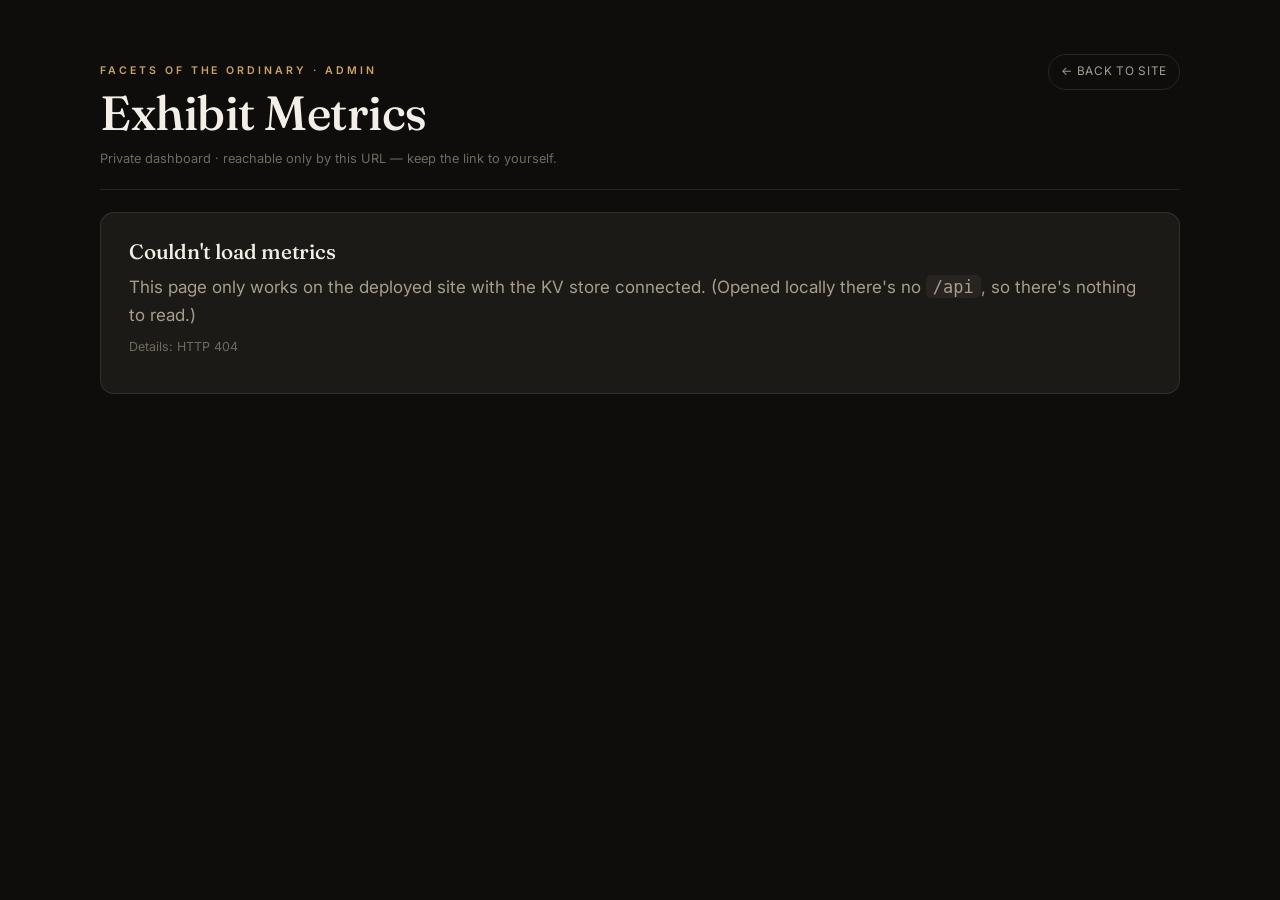
==== commit df2eb370: "Add private admin metrics page + anonymous view tracking; FAQ copy + course-name consistency - admin" ====
--- a/admin.html
+++ b/admin.html
@@ -26,10 +26,7 @@
         <h1>Exhibit Metrics</h1>
         <p class="adm-lock">Private dashboard · reachable only by this URL — keep the link to yourself.</p>
       </div>
-      <div class="adm-top-right">
-        <span class="adm-live off" id="adm-live"><span class="dot"></span> Connecting…</span>
-        <a class="adm-back" href="index.html">← Back to site</a>
-      </div>
+      <a class="adm-back" href="index.html">← Back to site</a>
     </header>
 
     <div id="adm-app"><!-- rendered by js/admin.js --></div>
--- a/css/style.css
+++ b/css/style.css
@@ -663,20 +663,6 @@
 .adm-lock { font-size: 0.8rem; color: var(--faint); margin-top: 10px; }
 .adm-back { font-size: 0.74rem; letter-spacing: 0.06em; text-transform: uppercase; color: var(--muted); border: 1px solid var(--line); padding: 0.6em 1em; border-radius: 100px; white-space: nowrap; transition: border-color 0.3s, color 0.3s; }
 .adm-back:hover { border-color: var(--accent); color: var(--accent); }
-.adm-top-right { display: flex; flex-direction: column; align-items: flex-end; gap: 10px; white-space: nowrap; }
-.adm-live { display: inline-flex; align-items: center; gap: 0.5em; font-size: 0.72rem; letter-spacing: 0.04em; color: var(--muted); }
-.adm-live .dot { width: 8px; height: 8px; border-radius: 50%; background: #4ed07a; box-shadow: 0 0 0 0 rgba(78,208,122,0.5); animation: adm-pulse 2s ease-out infinite; }
-.adm-live.off { color: var(--faint); }
-.adm-live.off .dot { background: var(--faint); animation: none; box-shadow: none; }
-@keyframes adm-pulse { 0% { box-shadow: 0 0 0 0 rgba(78,208,122,0.5); } 70% { box-shadow: 0 0 0 7px rgba(78,208,122,0); } 100% { box-shadow: 0 0 0 0 rgba(78,208,122,0); } }
-
-.adm-insights { margin-bottom: 14px; border-color: rgba(203,163,92,0.28); }
-.adm-insights .adm-ai { color: var(--accent); font-size: 0.95em; margin-right: 0.2em; }
-.adm-insights ul { list-style: none; margin-top: 6px; display: grid; gap: 10px; }
-.adm-insights li { position: relative; padding-left: 20px; font-size: 0.94rem; color: var(--muted); line-height: 1.5; }
-.adm-insights li b { color: var(--text); font-weight: 600; }
-.adm-insights li::before { content: "›"; position: absolute; left: 4px; top: -1px; color: var(--accent); font-weight: 700; }
-@media (min-width: 761px) { .adm-insights ul { grid-template-columns: 1fr 1fr; gap: 10px 28px; } }
 
 .adm-kpis { display: grid; grid-template-columns: repeat(4, 1fr); gap: 14px; margin-bottom: 14px; }
 .adm-kpi { background: var(--surface); border: 1px solid var(--line); border-radius: 14px; padding: 16px 18px; }
